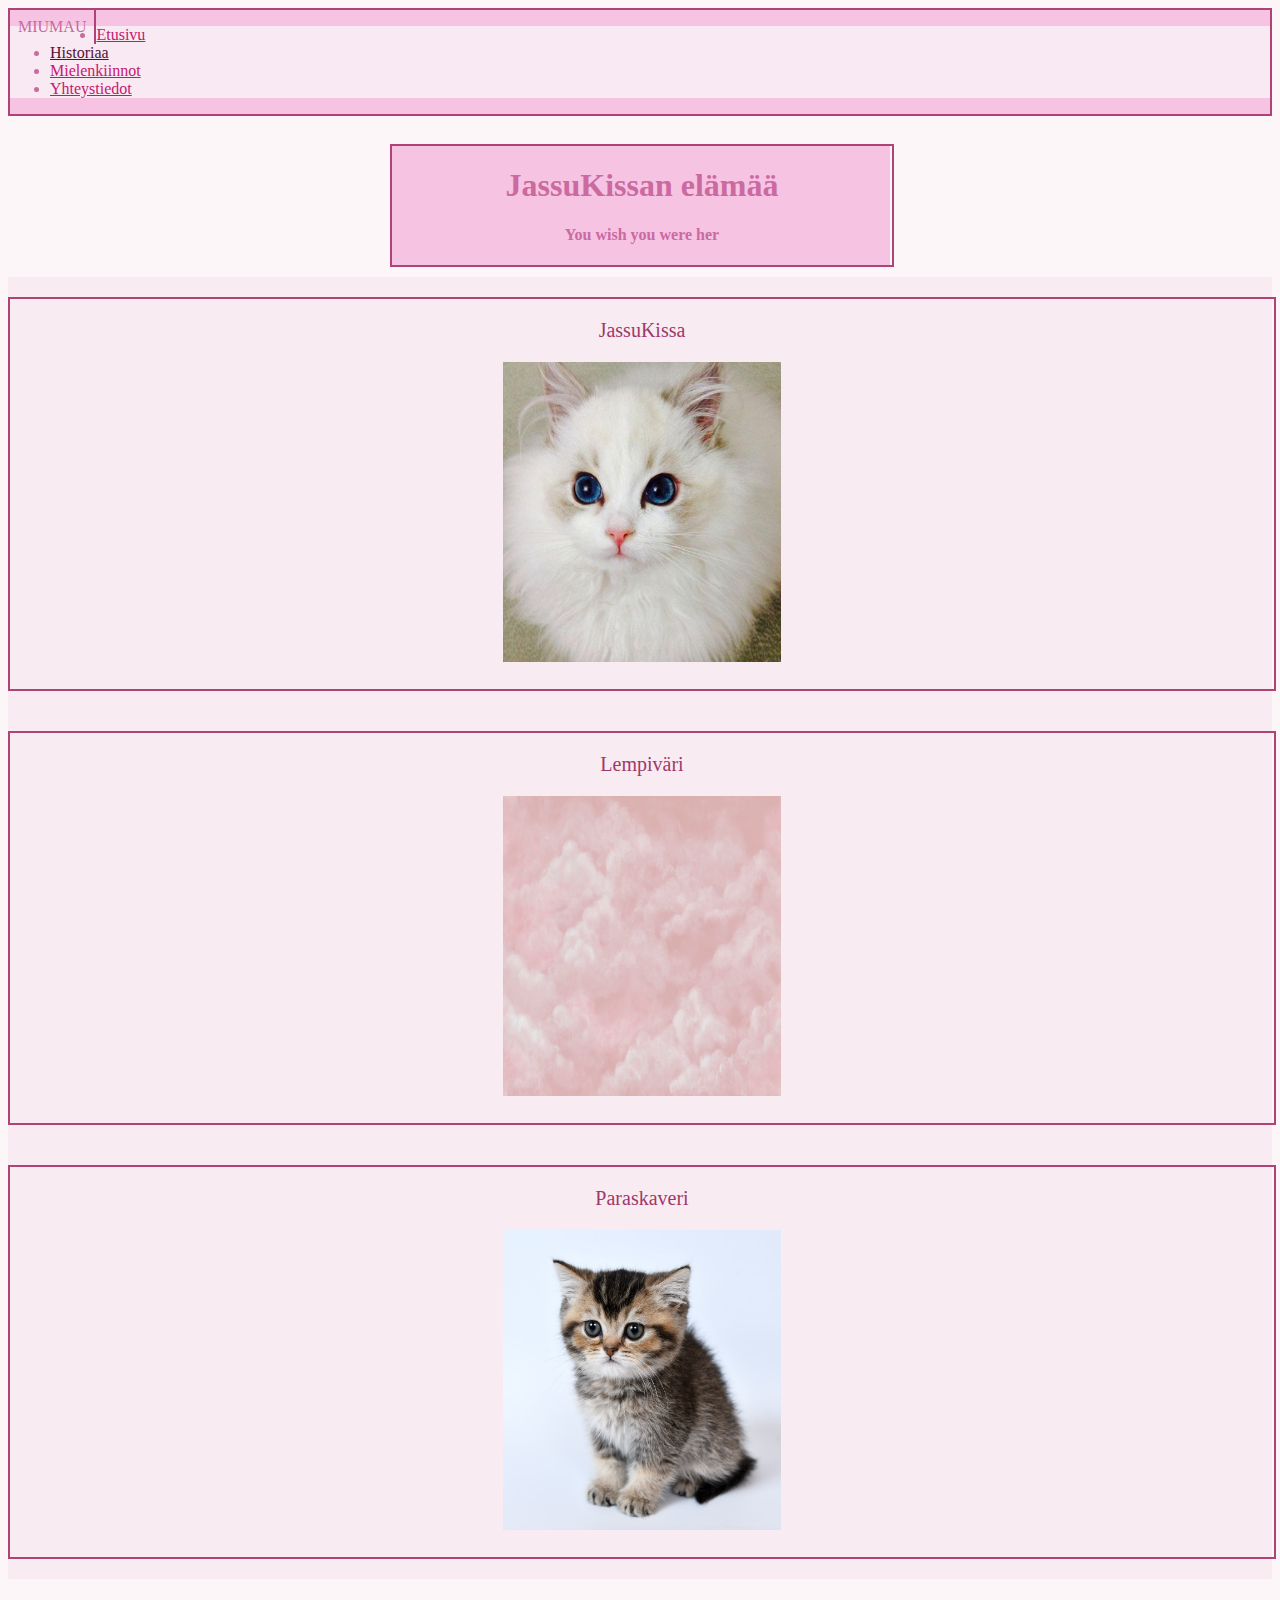
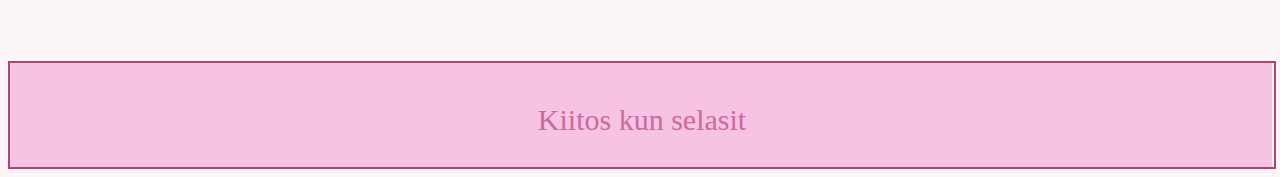
==== historiaa.html @ 8d268704 "juttuja" ====
<!doctype html>
<html lang="fi">
  <head>
    <title>Nettisivu</title>
    <meta charset="utf-8">
    <meta name="viewport" content="width=device-width, initial-scale=1, shrink-to-fit=no">

    <!-- Bootstrap CSS -->
    <link rel="stylesheet" href="https://maxcdn.bootstrapcdn.com/bootstrap/4.0.0-beta.2/css/bootstrap.min.css" integrity="sha384-PsH8R72JQ3SOdhVi3uxftmaW6Vc51MKb0q5P2rRUpPvrszuE4W1povHYgTpBfshb" crossorigin="anonymous">
	<link rel="stylesheet" href="index.css">
  </head>

  <body>
	<header class="border">
		<div class="logo">
			<span>MIUMAU</span>
		</div>

		<ul class="nav">
			<li class="nav-item">
				<a class="nav-link" href="index.html">Etusivu</a>
			</li>
			<li class="nav-item">
				<a class="nav-link active" href="historiaa.html">Historiaa</a>
			</li>
			<li class="nav-item">
				<a class="nav-link" href="mielenkiinnot.html">Mielenkiinnot</a>
			</li>
            <li class="nav-item">
				<a class="nav-link" href="yhteystiedot.html">Yhteystiedot</a>
			</li>
		</ul>

	</header>

	<br>
	
	<main>
		<div class="container">
			<div class="row">
				<div class="col1">
					<div class="border full-width center">
						<h1>JassuKissan elämää</h1>
						<h4>You wish you were her</h4>
					</div>
				</div>
			</div>

			<div class="row">
				<div class="col">
					<div class="border full-width center">
						<p>JassuKissa</p>
						<img src="jassukissa.jpg" 
                        alt="Jassukissa" width="278" height="300">
					</div>
				</div>

				<div class="col">
					<div class="border full-width center">
						<p>Lempiväri</p>
						<img src="lempiväri.jpg" 
                        alt="Lempiväri" width="278" height="300">
					</div>
				</div>

				<div class="col">
					<div class="border full-width center">
						<p>Paraskaveri</p>
						<img src="paraskaveri.jpg" 
                        alt="Paraskaveri" width="278" height="300">
					</div>
				</div>

			</div>

		</div>

	</main>

    <br>
    <br>
    <br>
    <br>

    <footer>
		<div class="border full-width center">
			<p class="loppu">Kiitos kun selasit</p>
		</div>
	</footer>

    <!-- Optional JavaScript -->
    <!-- jQuery first, then Popper.js, then Bootstrap JS -->
    <script src="https://code.jquery.com/jquery-3.2.1.slim.min.js" integrity="sha384-KJ3o2DKtIkvYIK3UENzmM7KCkRr/rE9/Qpg6aAZGJwFDMVNA/GpGFF93hXpG5KkN" crossorigin="anonymous"></script>
    <script src="https://cdnjs.cloudflare.com/ajax/libs/popper.js/1.12.3/umd/popper.min.js" integrity="sha384-vFJXuSJphROIrBnz7yo7oB41mKfc8JzQZiCq4NCceLEaO4IHwicKwpJf9c9IpFgh" crossorigin="anonymous"></script>
    <script src="https://maxcdn.bootstrapcdn.com/bootstrap/4.0.0-beta.2/js/bootstrap.min.js" integrity="sha384-alpBpkh1PFOepccYVYDB4do5UnbKysX5WZXm3XxPqe5iKTfUKjNkCk9SaVuEZflJ" crossorigin="anonymous"></script>
  
    </body>

</html>
---- index.css ----
.logo {
	float: left;
	padding: 8px;
	border-right: 2px solid rgb(175, 67, 117) !important;
}

.border {
	border: 2px solid rgb(175, 67, 117) !important;
}

.center {
	text-align: center;
}

.nav    {
    background-color: rgb(248, 233, 242);
}

header{
	margin-bottom: 10px;
    color: rgb(202, 106, 159);
    background-color: rgb(247, 195, 227);
}

.row {
	margin-bottom: 10px;
}

.col1   {
    margin: auto;
    width: 500px;
    color: rgb(202, 106, 159);
    background-color: rgb(247, 195, 227);
}

.col    {
    padding-bottom: 20px;
    padding-top: 20px;
    background-color: rgb(248, 236, 242);
    color: rgb(158, 56, 107);
    font-size: 20px;
}

img     {
    padding-bottom: 22px;
}

.left {
	float: left;
}

.right {
	float: right;
}

.full-width {
	width: 100%;
}

.nav-link.active {
	color: rgb(85, 16, 53);
}

a:hover     {
    color: rgb(236, 154, 185);
}

.nav-link      {
    color: rgb(197, 23, 110);
}

section {
	clear: both;
}

footer      {
    font-size: 30px;
    background-color: rgb(247, 195, 227);
    color: rgb(202, 106, 159);
}

.loppu      {
    padding-top: 10px;
}

body    {
    background-color: rgb(252, 246, 249);
}
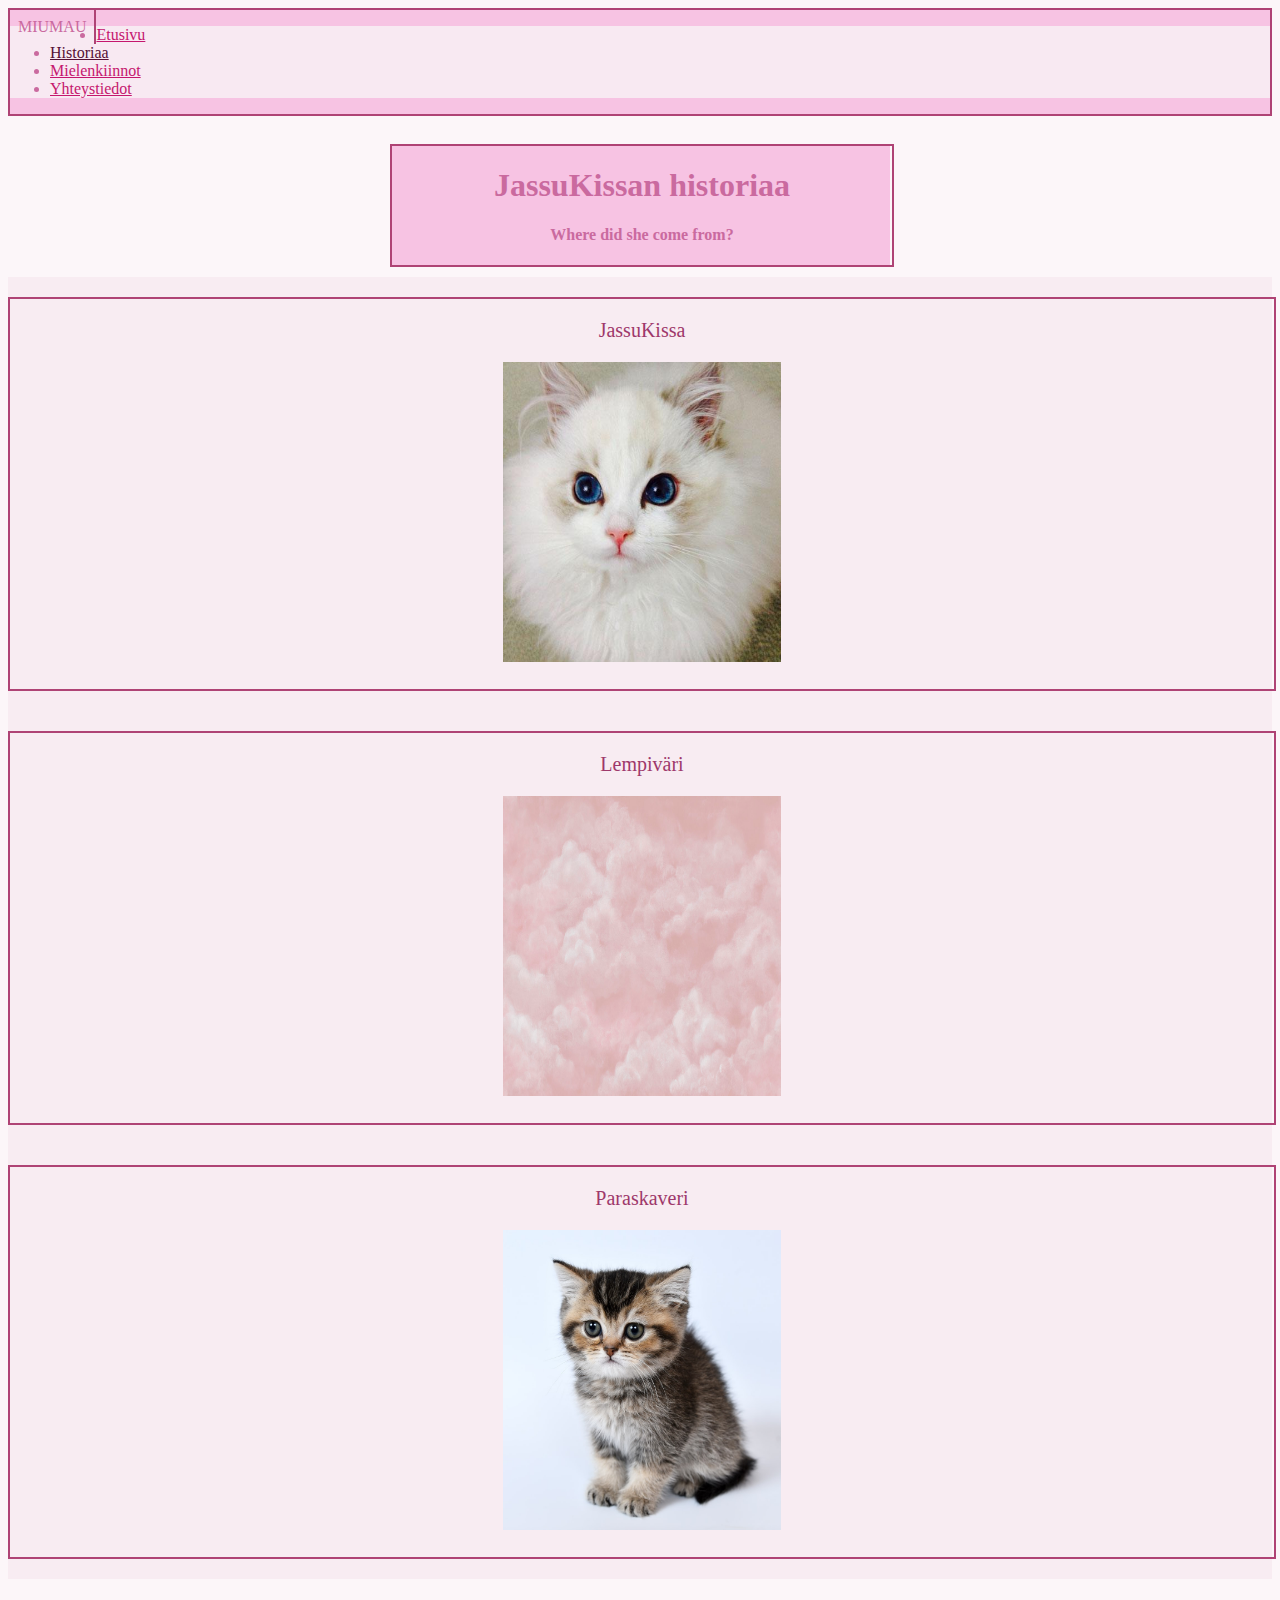
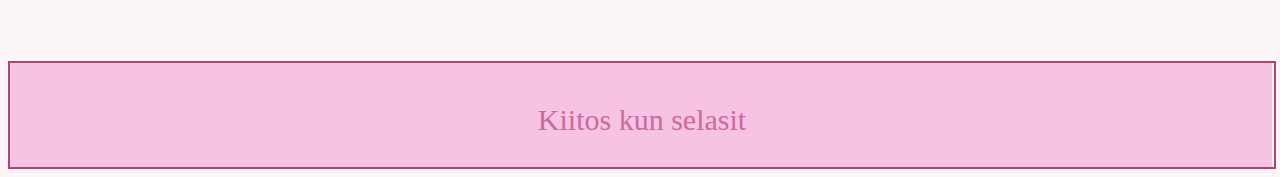
==== commit 40e2421e: "jee" ====
--- a/historiaa.html
+++ b/historiaa.html
@@ -40,8 +40,8 @@
 			<div class="row">
 				<div class="col1">
 					<div class="border full-width center">
-						<h1>JassuKissan elämää</h1>
-						<h4>You wish you were her</h4>
+						<h1>JassuKissan historiaa</h1>
+						<h4>Where did she come from?</h4>
 					</div>
 				</div>
 			</div>
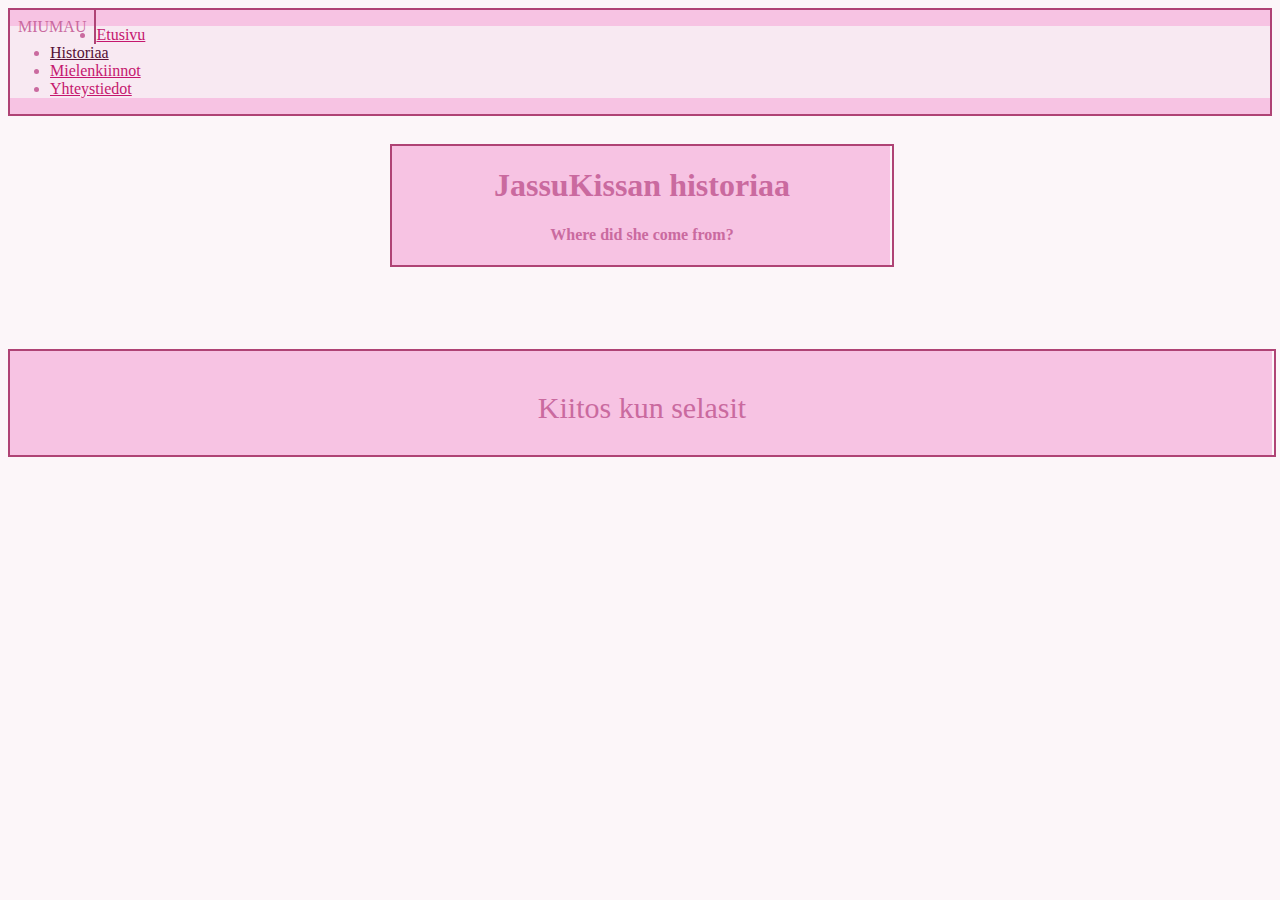
==== commit 6a3fd9e2: "." ====
--- a/historiaa.html
+++ b/historiaa.html
@@ -1,7 +1,7 @@
 <!doctype html>
 <html lang="fi">
   <head>
-    <title>Nettisivu</title>
+    <title>Historiaa</title>
     <meta charset="utf-8">
     <meta name="viewport" content="width=device-width, initial-scale=1, shrink-to-fit=no">
 
@@ -46,33 +46,6 @@
 				</div>
 			</div>
 
-			<div class="row">
-				<div class="col">
-					<div class="border full-width center">
-						<p>JassuKissa</p>
-						<img src="jassukissa.jpg" 
-                        alt="Jassukissa" width="278" height="300">
-					</div>
-				</div>
-
-				<div class="col">
-					<div class="border full-width center">
-						<p>Lempiväri</p>
-						<img src="lempiväri.jpg" 
-                        alt="Lempiväri" width="278" height="300">
-					</div>
-				</div>
-
-				<div class="col">
-					<div class="border full-width center">
-						<p>Paraskaveri</p>
-						<img src="paraskaveri.jpg" 
-                        alt="Paraskaveri" width="278" height="300">
-					</div>
-				</div>
-
-			</div>
-
 		</div>
 
 	</main>
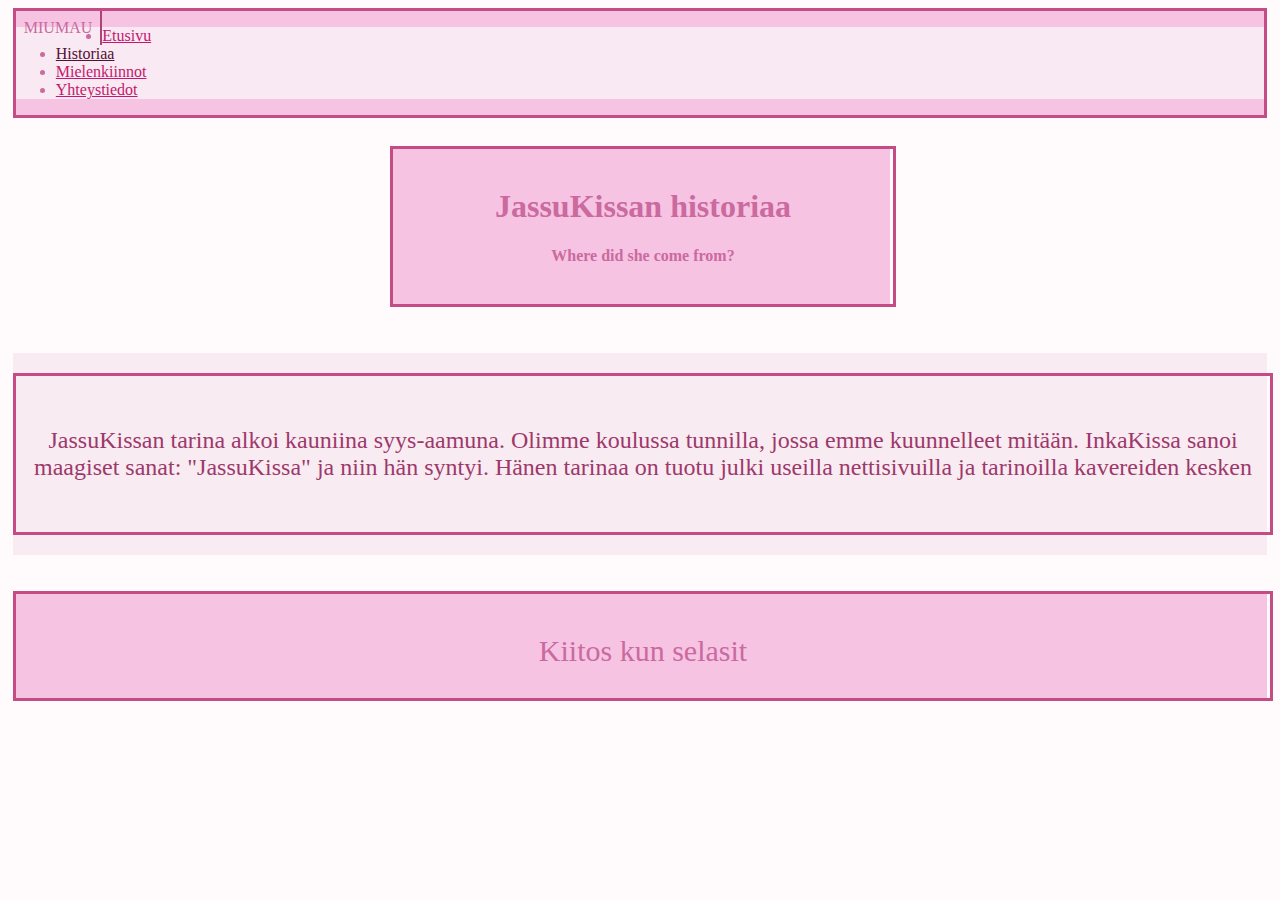
==== commit 4b2f5f97: "historiaa" ====
--- a/historiaa.html
+++ b/historiaa.html
@@ -40,8 +40,10 @@
 			<div class="row">
 				<div class="col1">
 					<div class="border full-width center">
+						<br>
 						<h1>JassuKissan historiaa</h1>
 						<h4>Where did she come from?</h4>
+						<br>
 					</div>
 				</div>
 			</div>
@@ -52,6 +54,20 @@
 
     <br>
     <br>
+
+	<div class="container">
+	<div class="col">
+		<div class="border full-width center">
+			<p><br>JassuKissan tarina alkoi kauniina syys-aamuna. Olimme
+				koulussa tunnilla, jossa emme kuunnelleet mitään. InkaKissa
+				sanoi maagiset sanat: "JassuKissa" ja niin hän syntyi. Hänen
+				tarinaa on tuotu julki useilla nettisivuilla ja tarinoilla
+				kavereiden kesken<br></p>
+			<br>
+		</div>
+	</div>
+	</div>
+
     <br>
     <br>
 
--- a/index.css
+++ b/index.css
@@ -5,7 +5,7 @@
 }
 
 .border {
-	border: 2px solid rgb(175, 67, 117) !important;
+	border: 3px solid rgb(196, 75, 131) !important;
 }
 
 .center {
@@ -38,7 +38,7 @@
     padding-top: 20px;
     background-color: rgb(248, 236, 242);
     color: rgb(158, 56, 107);
-    font-size: 20px;
+    font-size: 24px;
 }
 
 img     {
@@ -84,5 +84,25 @@
 }
 
 body    {
-    background-color: rgb(252, 246, 249);
-}+    background-color: rgb(255, 251, 253);
+    margin-left: 1%;
+    margin-right: 1%;
+}
+
+.form   {
+    background-color: rgb(248, 236, 242);
+    color: rgb(158, 56, 107);
+    font-size: 22px;
+    padding: 20px;
+    width: 55%;
+    margin: auto;
+}
+
+.otsikko    {
+    font-size: 30px;
+    margin: auto;
+    width: 500px;
+    color: rgb(202, 106, 159);
+    background-color: rgb(247, 195, 227);
+}
+
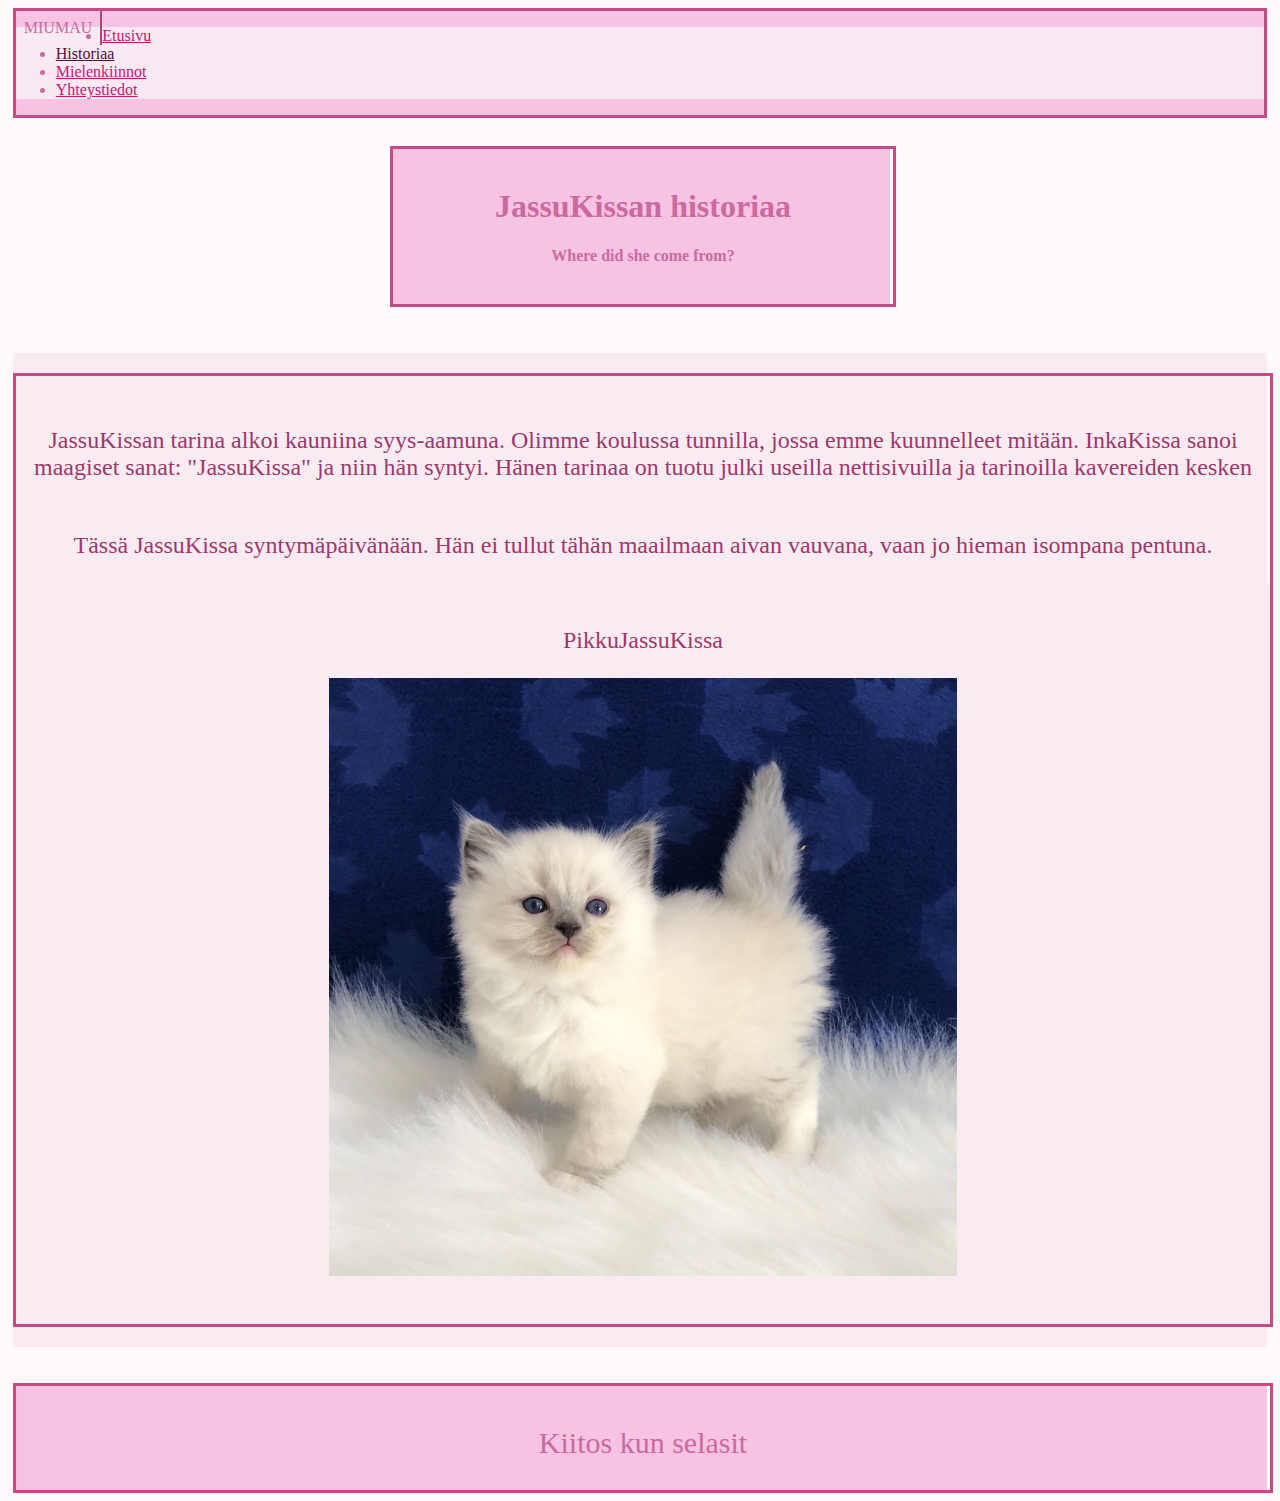
==== commit cc9dc610: "asiaa" ====
--- a/historiaa.html
+++ b/historiaa.html
@@ -62,8 +62,13 @@
 				koulussa tunnilla, jossa emme kuunnelleet mitään. InkaKissa
 				sanoi maagiset sanat: "JassuKissa" ja niin hän syntyi. Hänen
 				tarinaa on tuotu julki useilla nettisivuilla ja tarinoilla
-				kavereiden kesken<br></p>
-			<br>
+				kavereiden kesken<br><br></p>
+			<p>Tässä JassuKissa syntymäpäivänään. Hän ei tullut tähän maailmaan
+				aivan vauvana, vaan jo hieman isompana pentuna.<br></p>
+			<div class="col">
+			<p>PikkuJassuKissa</p>
+			<img src="pikkukissa.jpg" alt="pikkukissa" width="50%">
+			</div>
 		</div>
 	</div>
 	</div>
--- a/index.css
+++ b/index.css
@@ -106,3 +106,7 @@
     background-color: rgb(247, 195, 227);
 }
 
+.width      {
+    height: 600px;
+    margin: auto;
+}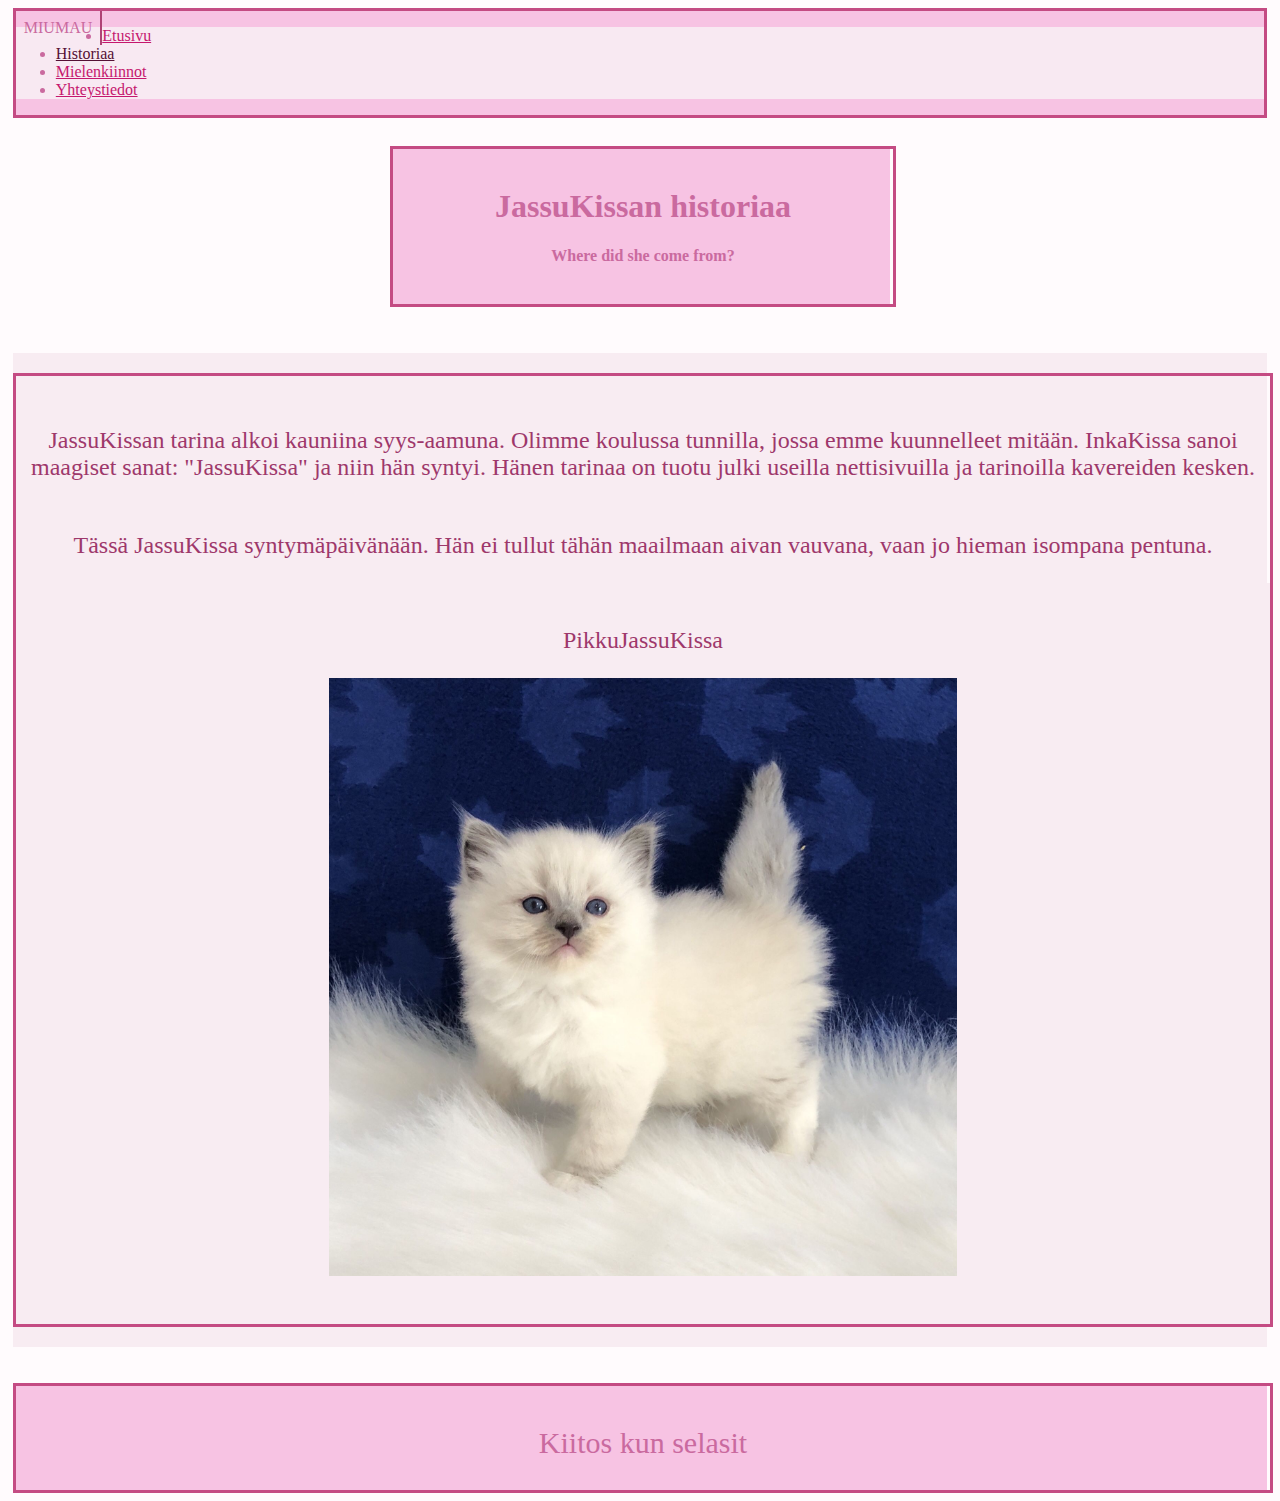
==== commit 8e9b9423: "hienosäätöä" ====
--- a/historiaa.html
+++ b/historiaa.html
@@ -62,7 +62,7 @@
 				koulussa tunnilla, jossa emme kuunnelleet mitään. InkaKissa
 				sanoi maagiset sanat: "JassuKissa" ja niin hän syntyi. Hänen
 				tarinaa on tuotu julki useilla nettisivuilla ja tarinoilla
-				kavereiden kesken<br><br></p>
+				kavereiden kesken.<br><br></p>
 			<p>Tässä JassuKissa syntymäpäivänään. Hän ei tullut tähän maailmaan
 				aivan vauvana, vaan jo hieman isompana pentuna.<br></p>
 			<div class="col">
--- a/index.css
+++ b/index.css
@@ -109,4 +109,18 @@
 .width      {
     height: 600px;
     margin: auto;
+}
+
+.lahjoitus:hover    {
+    color: rgb(161, 63, 117);
+    background-color: rgb(218, 145, 190);
+    transition-duration: 1s;
+}
+
+.otsikko2   {
+    font-size: 22px;
+    margin: auto;
+    width: 400px;
+    color: rgb(204, 108, 161);
+    background-color: rgb(248, 210, 233);
 }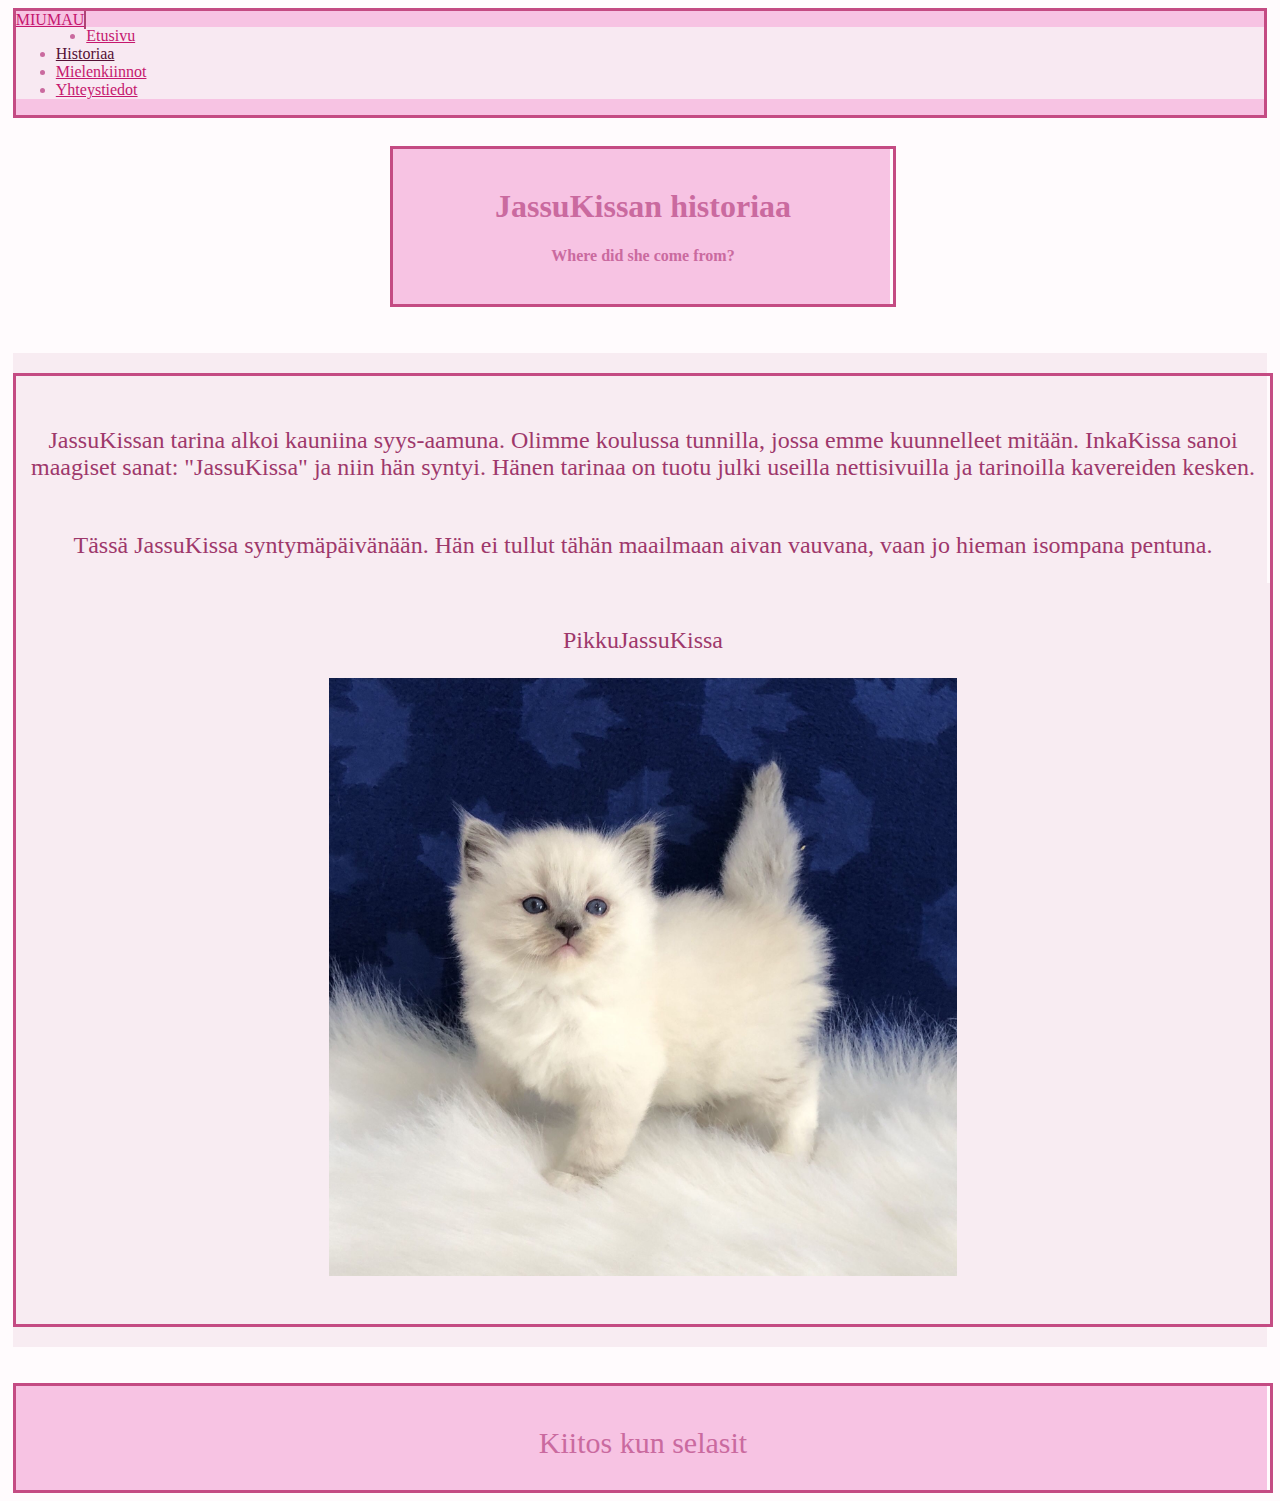
==== commit 31d6dfa3: "korjaukset" ====
--- a/historiaa.html
+++ b/historiaa.html
@@ -2,6 +2,7 @@
 <html lang="fi">
   <head>
     <title>Historiaa</title>
+	<link rel="shortcut icon" href="favicon.ico">
     <meta charset="utf-8">
     <meta name="viewport" content="width=device-width, initial-scale=1, shrink-to-fit=no">
 
@@ -13,7 +14,7 @@
   <body>
 	<header class="border">
 		<div class="logo">
-			<span>MIUMAU</span>
+			<a class="nav-link" href="index.html">MIUMAU</a>
 		</div>
 
 		<ul class="nav">
--- a/index.css
+++ b/index.css
@@ -1,6 +1,5 @@
 .logo {
 	float: left;
-	padding: 8px;
 	border-right: 2px solid rgb(175, 67, 117) !important;
 }
 
@@ -112,9 +111,10 @@
 }
 
 .lahjoitus:hover    {
-    color: rgb(161, 63, 117);
-    background-color: rgb(218, 145, 190);
+    color: rgb(126, 34, 84);
+    background-color: rgb(190, 105, 158);
     transition-duration: 1s;
+    border: 3px solid rgb(75, 8, 39)
 }
 
 .otsikko2   {
